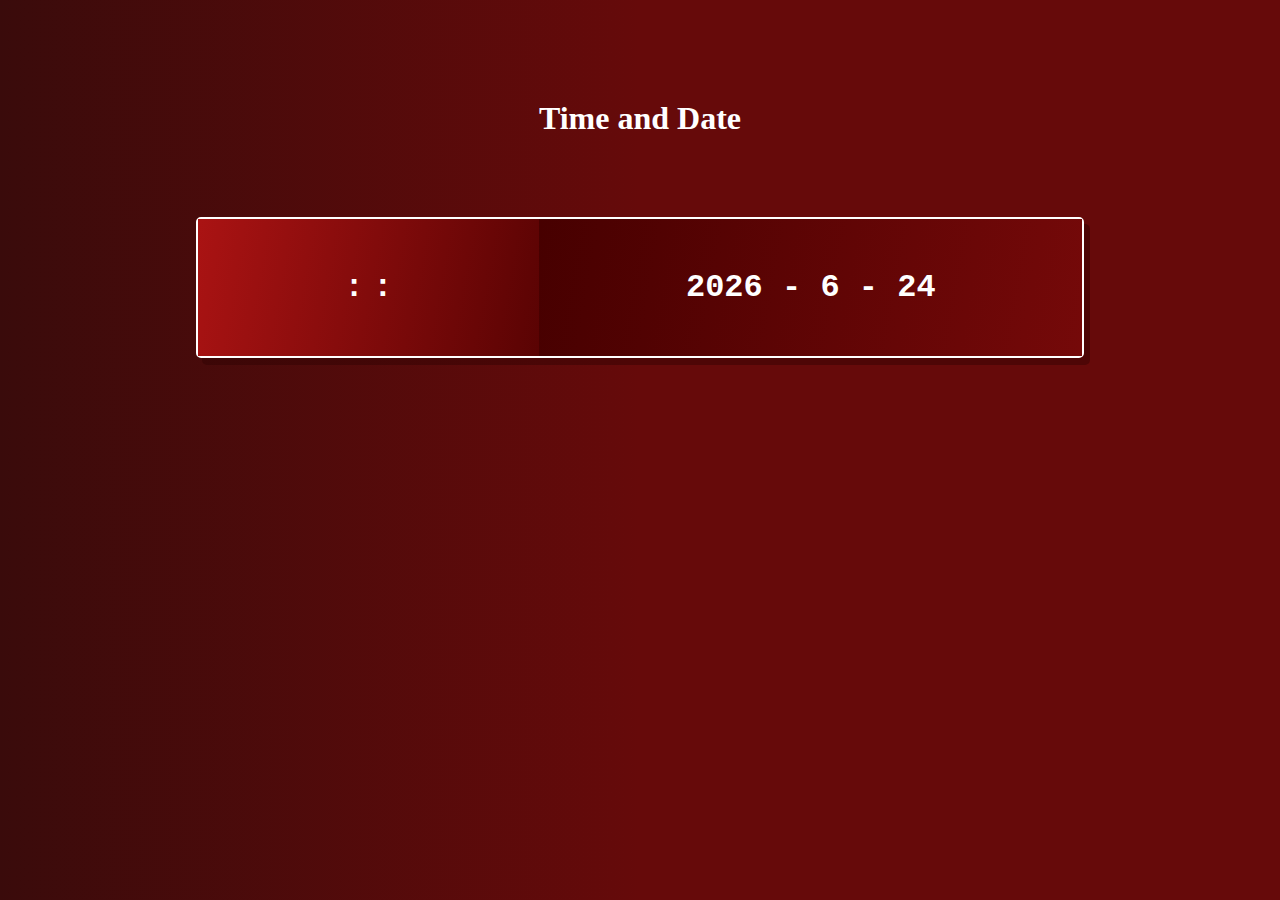
==== clock/index.html @ c4ebc8f4 "in progress" ====
<!DOCTYPE html>
<html lang="en">
<head>
    <meta charset="UTF-8">
    <meta name="viewport" content="width=device-width, initial-scale=1.0">
    <script src="JS/clockScript.js"></script>
    <link rel="stylesheet" href="CSS/style.css">
    
    <title>Clock</title>
</head>
<body>
    <header><h1>Time and Date</header>
    <main>

        <div id="mainContainer">
            <div id="clock">
                <p id="hour"></p>
                <p>:</p>
                <p id="minute"></p>
                <p>:</p>
                <p id="second"></p>
            </div>
            <div id="date">
                <p id="currentDate"></p>
            </div>
        </div>
    </main>
</body>
</html>
---- clock/CSS/style.css ----
/* file-name: style.css
author: Leilena Tekle */

p{
    display: inline;
    font-weight: 900;
    font-size: xx-large;
}
#mainContainer{
    width: 70%;
    margin: auto;
    text-align: center;
    margin-top: 5em;
    display: grid;
    grid-template-columns: auto auto;
    background-image: linear-gradient(90deg, black, rgb(12, 10, 10) );
    box-shadow: rgba(44, 2, 2, 0.411) 6px 7px;
    border: 2px solid white;
    border-radius: 5px;
}
#clock
{
    background-image: linear-gradient(-80deg, rgb(90, 3, 3), rgb(170, 19, 19));
}
#clock:hover, #date:hover
{
    background-image: linear-gradient(-80deg, rgb(116, 53, 53), rgb(95, 19, 19));

}
#date{
    background-image: linear-gradient(-80deg, rgb(117, 9, 9), rgb(71, 0, 0) );

}
#date, #clock
{
    padding: 50px;

}
body{
    background-image: linear-gradient(90deg, rgb(58, 11, 11), rgb(102, 10, 10), rgb(102, 10, 10) );
    color: white;
    font-family: 'Courier New', Courier, monospace;
}
h1{
    text-align: center;
    font-family: cursive;
    margin-top: 100px;
}
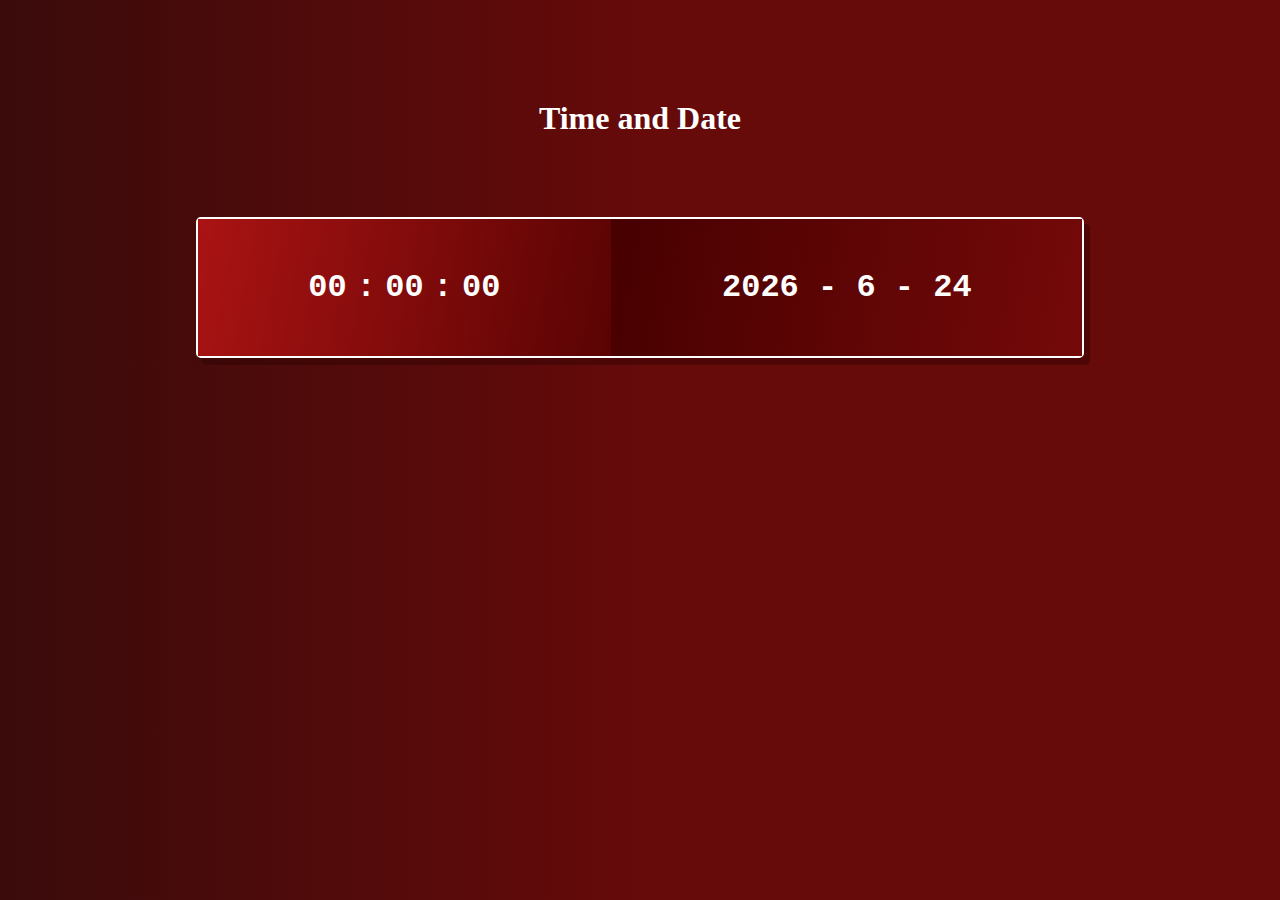
==== commit 0e4a74b6: "completed" ====
--- a/clock/index.html
+++ b/clock/index.html
@@ -14,11 +14,11 @@
 
         <div id="mainContainer">
             <div id="clock">
-                <p id="hour"></p>
+                <p id="hour">00</p>
                 <p>:</p>
-                <p id="minute"></p>
+                <p id="minute">00</p>
                 <p>:</p>
-                <p id="second"></p>
+                <p id="second">00</p>
             </div>
             <div id="date">
                 <p id="currentDate"></p>
